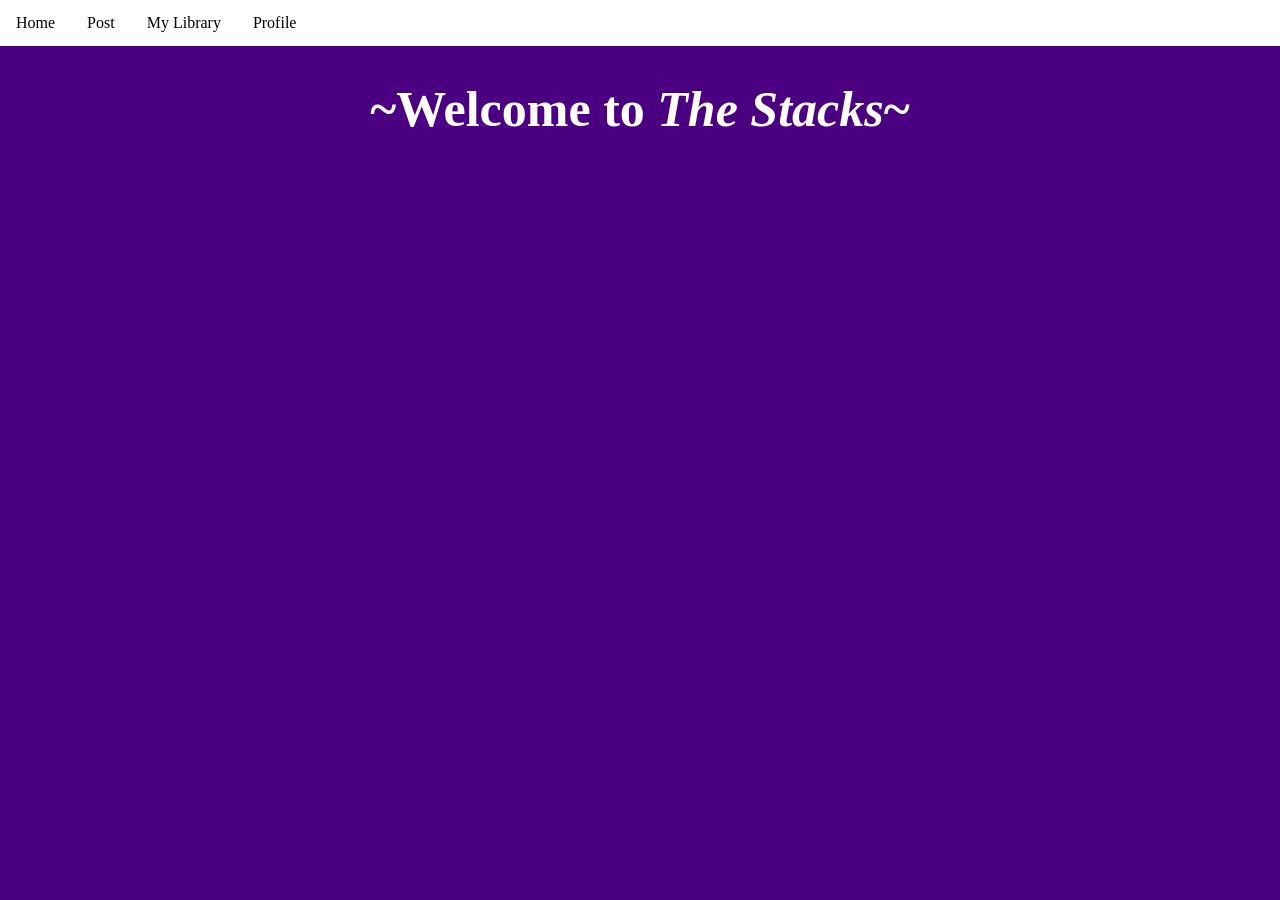
==== home.html @ 4f9ff26f "Add files via upload" ====
<!DOCTYPE html>
<html lang="en">
<body>
<head>
  <link rel="stylesheet" href="styles.css">
</head>

<ul>
  <li><a href="home.html">Home</a></li>
  <li><a href="post.html">Post</a></li>
  <li><a href="MyLibrary.html">My Library</a></li>
  <li><a href="profile.html">Profile</a></li>
</ul>
    <h1>~Welcome to <i>The Stacks</i>~</h1>
<p></p>
</body>
</html>
---- styles.css ----
body {
  background-color: Indigo;
  margin: 0;
  padding: 0;
 
}

ul {
  list-style-type: none;
  margin: 0;
  padding: 0;
  overflow: hidden;
  background-color: #ffffff;
}

ul li {
  float: left;
}

ul li a {
  display: block;
  color: black;
  text-align: center;
  padding: 14px 16px;
  text-decoration: none;
}

ul li a:hover {
  background-color:BlueViolet;
}

h1 {
  text-align: center;
  font-size: 50px;
  color: white;
}

.container {
   display: flex;
    justify-content: center;
    align-items: center;
    flex-direction: column;
    max-width: 600px;
    width: 100%;
    background: rgb(255, 255, 255);
    padding: 20px;
    border-radius: 10px;
    box-shadow: 0 4px 10px rgba(0, 0, 0, 0.1);
    text-align: center;
    box-sizing: border-box;
}

.input-container {
    display: flex;
    flex-direction: column;
    gap: 10px;
    width: 100%;
}

input, textarea {
    width: 100%;
    max-width: 100%;
    padding: 12px;
    font-size: 16px;
    border: 2px solid #ddd;
    border-radius: 5px;
    transition: 0.3s;
    outline: none;
    box-sizing: border-box;
}

button {
    background: #000000;
    color: rgb(255, 255, 255);
    border: none;
    padding: 12px;
    cursor: pointer;
    border-radius: 5px;
    font-size: 16px;
    transition: background 0.3s ease, transform 0.2s;
}

button:hover {
    background: #3a0148;
    transform: scale(1.05);
}

.posts-container {
    margin-top: 20px;
}

.post {
    background: #fff;
    padding: 15px;
    margin: 10px 0;
    border-left: 5px solid #000000;
    border-radius: 10px;
    position: relative;
    box-shadow: 0 4px 6px rgba(0, 0, 0, 0.1);
}

.delete {
    background: #ff4d4d;
}

.delete:hover {
    background: #e60000;
}
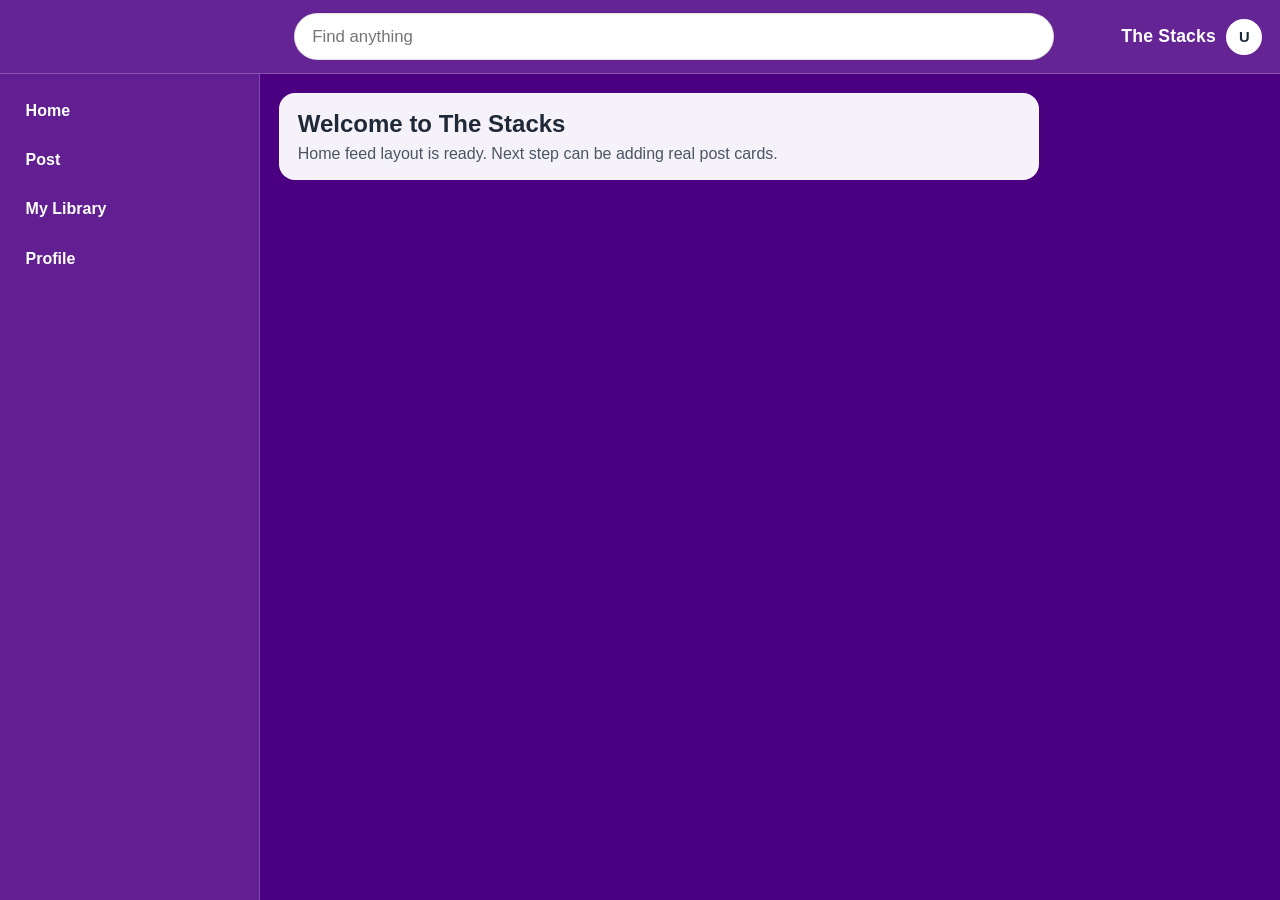
==== commit 382a3a54: "Add files via upload" ====
--- a/home.html
+++ b/home.html
@@ -1,17 +1,37 @@
-<!DOCTYPE html>
-<html lang="en">
-<body>
-<head>
-  <link rel="stylesheet" href="styles.css">
-</head>
-
-<ul>
-  <li><a href="home.html">Home</a></li>
-  <li><a href="post.html">Post</a></li>
-  <li><a href="MyLibrary.html">My Library</a></li>
-  <li><a href="profile.html">Profile</a></li>
-</ul>
-    <h1>~Welcome to <i>The Stacks</i>~</h1>
-<p></p>
-</body>
-</html>+<!DOCTYPE html>
+<html lang="en">
+<head>
+  <meta charset="UTF-8">
+  <meta name="viewport" content="width=device-width, initial-scale=1.0">
+  <title>Home | The Stacks</title>
+  <link rel="stylesheet" href="styles.css">
+</head>
+<body class="home-page">
+  <div class="home-shell">
+    <header class="home-topbar">
+      <div class="home-left-spacer" aria-hidden="true"></div>
+      <form class="home-search" role="search">
+        <input type="search" placeholder="Find anything">
+      </form>
+      <div class="home-top-right">
+        <p class="home-brand">The Stacks</p>
+        <div class="home-user-icon" aria-label="User profile placeholder">U</div>
+      </div>
+    </header>
+
+    <aside class="home-sidebar" aria-label="Primary">
+      <a href="home.html">Home</a>
+      <a href="post.html">Post</a>
+      <a href="MyLibrary.html">My Library</a>
+      <a href="profile.html">Profile</a>
+    </aside>
+
+    <main class="home-content">
+      <section class="home-feed-card">
+        <h2>Welcome to The Stacks</h2>
+        <p>Home feed layout is ready. Next step can be adding real post cards.</p>
+      </section>
+    </main>
+  </div>
+</body>
+</html>
--- a/styles.css
+++ b/styles.css
@@ -1,108 +1,340 @@
-body {
-  background-color: Indigo;
-  margin: 0;
-  padding: 0;
- 
-}
-
-ul {
-  list-style-type: none;
-  margin: 0;
-  padding: 0;
-  overflow: hidden;
-  background-color: #ffffff;
-}
-
-ul li {
-  float: left;
-}
-
-ul li a {
-  display: block;
-  color: black;
-  text-align: center;
-  padding: 14px 16px;
-  text-decoration: none;
-}
-
-ul li a:hover {
-  background-color:BlueViolet;
-}
-
-h1 {
-  text-align: center;
-  font-size: 50px;
-  color: white;
-}
-
-.container {
-   display: flex;
-    justify-content: center;
-    align-items: center;
-    flex-direction: column;
-    max-width: 600px;
-    width: 100%;
-    background: rgb(255, 255, 255);
-    padding: 20px;
-    border-radius: 10px;
-    box-shadow: 0 4px 10px rgba(0, 0, 0, 0.1);
-    text-align: center;
-    box-sizing: border-box;
-}
-
-.input-container {
-    display: flex;
-    flex-direction: column;
-    gap: 10px;
-    width: 100%;
-}
-
-input, textarea {
-    width: 100%;
-    max-width: 100%;
-    padding: 12px;
-    font-size: 16px;
-    border: 2px solid #ddd;
-    border-radius: 5px;
-    transition: 0.3s;
-    outline: none;
-    box-sizing: border-box;
-}
-
-button {
-    background: #000000;
-    color: rgb(255, 255, 255);
-    border: none;
-    padding: 12px;
-    cursor: pointer;
-    border-radius: 5px;
-    font-size: 16px;
-    transition: background 0.3s ease, transform 0.2s;
-}
-
-button:hover {
-    background: #3a0148;
-    transform: scale(1.05);
-}
-
-.posts-container {
-    margin-top: 20px;
-}
-
-.post {
-    background: #fff;
-    padding: 15px;
-    margin: 10px 0;
-    border-left: 5px solid #000000;
-    border-radius: 10px;
-    position: relative;
-    box-shadow: 0 4px 6px rgba(0, 0, 0, 0.1);
-}
-
-.delete {
-    background: #ff4d4d;
-}
-
-.delete:hover {
-    background: #e60000;
-}+:root {
+    --bg-start: indigo;
+    --bg-end: indigo;
+    --surface: #ffffff;
+    --surface-soft: #f4f6fb;
+    --text: #1f2937;
+    --accent: #00a8ff;
+    --accent-strong: #0097e6;
+    --danger: #e84118;
+}
+
+* {
+    box-sizing: border-box;
+}
+
+body {
+    margin: 0;
+    min-height: 100vh;
+    padding: 0 1rem 3rem;
+    color: var(--text);
+    font-family: "Poppins", "Trebuchet MS", sans-serif;
+    background: var(--bg-start);
+}
+
+ul {
+    display: flex;
+    justify-content: center;
+    gap: 0.5rem;
+    list-style: none;
+    margin: 1.5rem auto 2.5rem;
+    padding: 0.5rem;
+    width: fit-content;
+    border-radius: 999px;
+    background: rgba(255, 255, 255, 0.16);
+    backdrop-filter: blur(8px);
+    box-shadow: 0 10px 28px rgba(0, 0, 0, 0.2);
+}
+
+ul li a {
+    display: block;
+    padding: 0.65rem 1.1rem;
+    border-radius: 999px;
+    color: #ffffff;
+    text-decoration: none;
+    font-weight: 600;
+    transition: background 0.2s ease, transform 0.2s ease;
+}
+
+ul li a:hover {
+    background: rgba(255, 255, 255, 0.2);
+    transform: translateY(-1px);
+}
+
+.page {
+    max-width: 920px;
+    margin: 0 auto;
+    text-align: center;
+}
+
+h1 {
+    margin: 0 0 1.25rem;
+    font-size: clamp(2rem, 4vw, 3rem);
+    color: #ffffff;
+}
+
+.container {
+    display: flex;
+    justify-content: center;
+    align-items: center;
+    flex-direction: column;
+    max-width: 700px;
+    width: min(100%, 700px);
+    margin: 0 auto;
+    background: var(--surface);
+    padding: 1.5rem;
+    border-radius: 16px;
+    box-shadow: 0 18px 38px rgba(0, 0, 0, 0.25);
+    text-align: center;
+}
+
+.input-container {
+    display: flex;
+    flex-direction: column;
+    gap: 0.75rem;
+    width: 100%;
+}
+
+input,
+textarea {
+    width: 100%;
+    padding: 0.8rem 0.9rem;
+    font-size: 1rem;
+    border: 1px solid #d5d9e3;
+    border-radius: 10px;
+    outline: none;
+    transition: border-color 0.2s ease, box-shadow 0.2s ease;
+}
+
+input:focus,
+textarea:focus {
+    border-color: var(--accent);
+    box-shadow: 0 0 0 3px rgba(0, 168, 255, 0.15);
+}
+
+button {
+    background: var(--accent);
+    color: #ffffff;
+    border: none;
+    padding: 0.75rem 1rem;
+    cursor: pointer;
+    border-radius: 10px;
+    font-size: 1rem;
+    font-weight: 600;
+    transition: background 0.2s ease, transform 0.2s ease;
+}
+
+button:hover {
+    background: var(--accent-strong);
+    transform: translateY(-1px);
+}
+
+.posts-container {
+    width: 100%;
+    margin-top: 1rem;
+}
+
+.post {
+    text-align: left;
+    background: var(--surface-soft);
+    padding: 1rem;
+    margin: 0.8rem 0;
+    border-left: 4px solid var(--accent);
+    border-radius: 12px;
+    box-shadow: 0 6px 14px rgba(0, 0, 0, 0.08);
+}
+
+.delete {
+    background: var(--danger);
+}
+
+.delete:hover {
+    background: #c23616;
+}
+
+.book-grid {
+    display: grid;
+    place-items: center;
+    margin-top: 1rem;
+}
+
+.book-card {
+    width: min(100%, 230px);
+    padding: 0.65rem;
+    border-radius: 12px;
+    border: 4px solid #f9cf3a;
+    background: linear-gradient(180deg, #fffef5 0%, #fef7dc 100%);
+    box-shadow: 0 10px 20px rgba(0, 0, 0, 0.22);
+}
+
+.book-card img {
+    display: block;
+    width: 100%;
+    max-width: 175px;
+    height: auto;
+    margin: 0 auto 0.55rem;
+    border-radius: 8px;
+    border: 2px solid #111827;
+}
+
+.book-card h2 {
+    margin: 0 0 0.35rem;
+    font-size: 0.85rem;
+    line-height: 1.25;
+    color: var(--text);
+}
+
+.book-card p {
+    margin: 0;
+    display: inline-block;
+    padding: 0.18rem 0.5rem;
+    border-radius: 999px;
+    font-size: 0.72rem;
+    font-weight: 700;
+    letter-spacing: 0.02em;
+    color: #1f2937;
+    background: #dbeafe;
+}
+
+body.home-page {
+    padding: 0;
+    background: indigo;
+    color: #ffffff;
+}
+
+.home-shell {
+    max-width: 100%;
+    margin: 0;
+    padding: 0;
+    display: grid;
+    grid-template-columns: 260px 1fr;
+    grid-template-rows: 74px 1fr;
+    min-height: 100vh;
+}
+
+.home-topbar {
+    grid-column: 1 / -1;
+    display: grid;
+    grid-template-columns: 260px minmax(320px, 760px) 1fr;
+    align-items: center;
+    gap: 1rem;
+    padding: 0 1.1rem;
+    background: rgba(255, 255, 255, 0.14);
+    border-bottom: 1px solid rgba(255, 255, 255, 0.22);
+}
+
+.home-left-spacer {
+    height: 1px;
+}
+
+.home-search {
+    width: 100%;
+}
+
+.home-search input {
+    width: 100%;
+    background: #ffffff;
+    border: 1px solid rgba(17, 24, 39, 0.12);
+    border-radius: 999px;
+    padding: 0.78rem 1.1rem;
+    font-size: 1.05rem;
+}
+
+.home-top-right {
+    display: flex;
+    align-items: center;
+    justify-content: flex-end;
+    gap: 0.65rem;
+}
+
+.home-brand {
+    margin: 0;
+    color: #ffffff;
+    font-size: 1.1rem;
+    font-weight: 800;
+    letter-spacing: 0.01em;
+}
+
+.home-user-icon {
+    width: 36px;
+    height: 36px;
+    border-radius: 999px;
+    display: grid;
+    place-items: center;
+    font-size: 0.92rem;
+    font-weight: 700;
+    color: #1f2937;
+    background: #ffffff;
+}
+
+.home-sidebar {
+    padding: 1rem 0.8rem;
+    background: rgba(255, 255, 255, 0.12);
+    border-right: 1px solid rgba(255, 255, 255, 0.2);
+    display: flex;
+    flex-direction: column;
+    gap: 0.45rem;
+    align-self: stretch;
+}
+
+.home-sidebar a {
+    text-decoration: none;
+    color: #ffffff;
+    font-weight: 600;
+    border-radius: 10px;
+    padding: 0.75rem 0.8rem;
+    transition: background 0.2s ease;
+}
+
+.home-sidebar a:hover {
+    background: rgba(255, 255, 255, 0.18);
+}
+
+.home-content {
+    padding: 1.2rem;
+    color: #ffffff;
+}
+
+.home-feed-card {
+    max-width: 760px;
+    background: rgba(255, 255, 255, 0.95);
+    border: 1px solid rgba(255, 255, 255, 0.3);
+    border-radius: 16px;
+    padding: 1rem 1.1rem;
+    color: #1f2937;
+}
+
+.home-feed-card h2 {
+    margin: 0 0 0.45rem;
+}
+
+.home-feed-card p {
+    margin: 0;
+    color: #4b5563;
+}
+
+.home-feed-card .container {
+    max-width: 100%;
+    margin-top: 0.8rem;
+    box-shadow: none;
+    border: 1px solid #e5e7eb;
+}
+
+.home-content h1 {
+    text-align: left;
+    color: #ffffff;
+}
+
+@media (max-width: 900px) {
+    .home-shell {
+        grid-template-columns: 1fr;
+        grid-template-rows: auto auto 1fr;
+    }
+
+    .home-topbar {
+        grid-template-columns: 1fr;
+        gap: 0.75rem;
+        padding: 0.8rem;
+    }
+
+    .home-left-spacer {
+        display: none;
+    }
+
+    .home-sidebar {
+        border-right: 0;
+        border-bottom: 1px solid rgba(255, 255, 255, 0.2);
+        flex-direction: row;
+        flex-wrap: wrap;
+    }
+}
